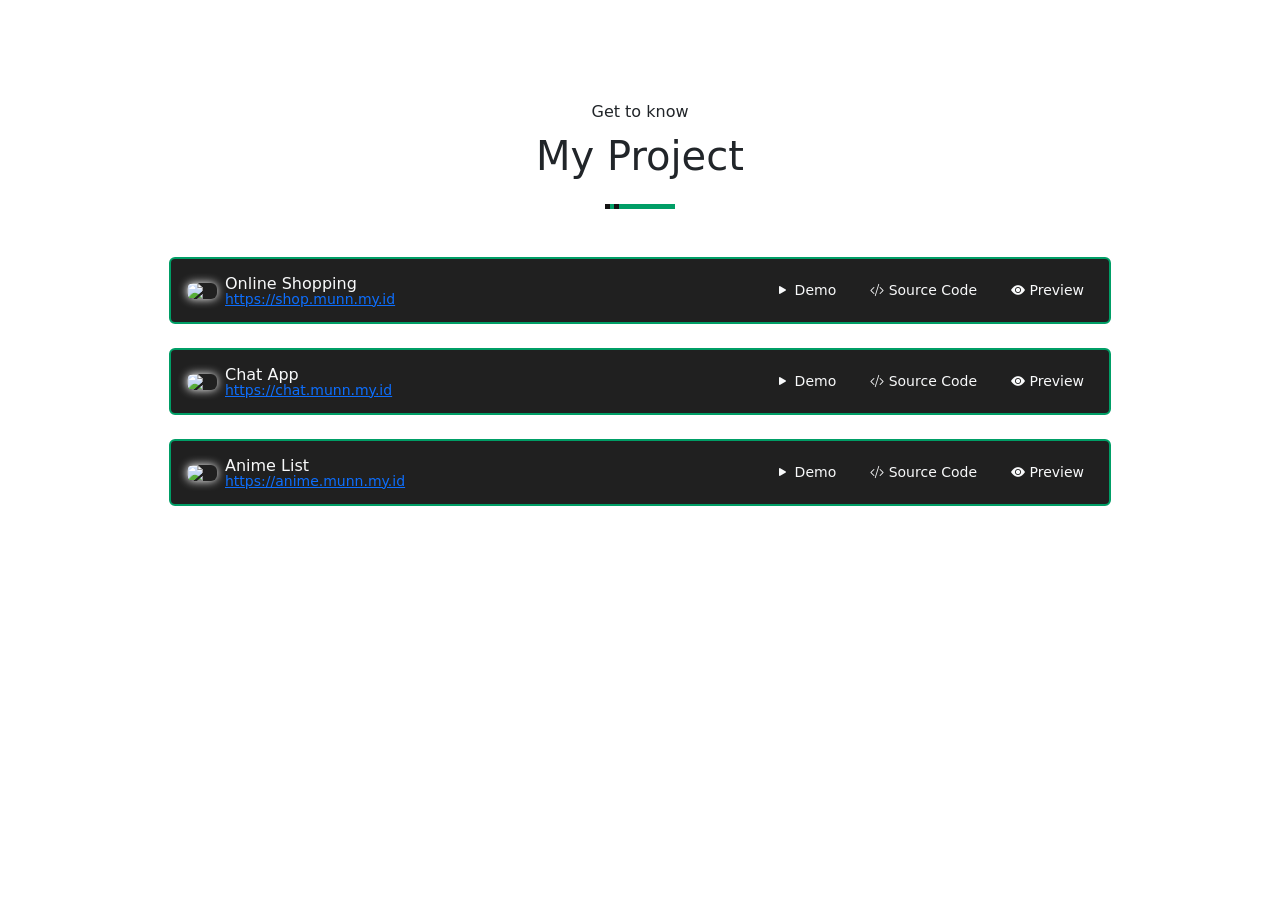
==== project.html @ 3191d8eb "[IMP] add SEO meta tags, sitemap, robots, and SVG favicon" ====
<!doctype html>
<html lang="en">

<head>
  <meta charset="utf-8">
  <meta name="viewport" content="width=device-width, initial-scale=1">
  
  <!-- SEO Primary Meta Tags -->
  <title>Projects | Muhammad Bintang Alsyahadat</title>
  <meta name="title" content="Projects | Muhammad Bintang Alsyahadat">
  <meta name="description" content="Explore web applications and development projects by Muhammad Bintang Alsyahadat including Online Shopping, Chat App, and Anime List.">
  <meta name="keywords" content="Muhammad Bintang Alsyahadat, Projects, Web Development, Laravel, Portofolio Project">
  <meta name="author" content="Muhammad Bintang Alsyahadat">
  <meta name="robots" content="index, follow">
  <link rel="canonical" href="https://bintangalsyahadat.github.io/project.html">
  <meta name="theme-color" content="#141414">

  <!-- Favicon -->
  <link rel="icon" type="image/svg+xml" href="asset/img/favicon.svg">

  <!-- Open Graph / Facebook / LinkedIn / WhatsApp -->
  <meta property="og:type" content="website">
  <meta property="og:url" content="https://bintangalsyahadat.github.io/project.html">
  <meta property="og:title" content="Projects | Muhammad Bintang Alsyahadat">
  <meta property="og:description" content="Explore web applications and development projects by Muhammad Bintang Alsyahadat including Online Shopping, Chat App, and Anime List.">
  <meta property="og:image" content="https://bintangalsyahadat.github.io/asset/img/profil.jpg">

  <!-- Twitter / X -->
  <meta property="twitter:card" content="summary_large_image">
  <meta property="twitter:url" content="https://bintangalsyahadat.github.io/project.html">
  <meta property="twitter:title" content="Projects | Muhammad Bintang Alsyahadat">
  <meta property="twitter:description" content="Explore web applications and development projects by Muhammad Bintang Alsyahadat including Online Shopping, Chat App, and Anime List.">
  <meta property="twitter:image" content="https://bintangalsyahadat.github.io/asset/img/profil.jpg">
  <meta name="twitter:creator" content="@BintangAl_">

  <link rel="stylesheet" href="https://cdn.jsdelivr.net/npm/bootstrap-icons@1.8.3/font/bootstrap-icons.css">
  <link href="https://cdn.jsdelivr.net/npm/bootstrap@5.2.0-beta1/dist/css/bootstrap.min.css" rel="stylesheet" integrity="sha384-0evHe/X+R7YkIZDRvuzKMRqM+OrBnVFBL6DOitfPri4tjfHxaWutUpFmBp4vmVor" crossorigin="anonymous">
  <link rel="stylesheet" href="asset/css/style.css">
  <link rel="stylesheet" href="asset/css/transition.css">

  <style>
    .carousel-control-prev-icon {
      background-image: url("data:image/svg+xml;charset=utf8,%3Csvg xmlns='http://www.w3.org/2000/svg' fill='%23009e66' viewBox='0 0 8 8'%3E%3Cpath d='M5.25 0l-4 4 4 4 1.5-1.5-2.5-2.5 2.5-2.5-1.5-1.5z'/%3E%3C/svg%3E") !important;
    }

    .carousel-control-next-icon {
      background-image: url("data:image/svg+xml;charset=utf8,%3Csvg xmlns='http://www.w3.org/2000/svg' fill='%23009e66' viewBox='0 0 8 8'%3E%3Cpath d='M2.75 0l-1.5 1.5 2.5 2.5-2.5 2.5 1.5 1.5 4-4-4-4z'/%3E%3C/svg%3E") !important;
    }

    .carousel-indicators button {
      width: 10px !important;
      height: 10px !important;
      border-radius: 100% !important;
      background-color: #009e66 !important;
    }
  </style>
</head>

<body>
  <div class="transition transition-3 is-active"></div>
  <div class="container-fluid mb-5">
    <div class="container mt-3">
      <div class="row d-block">
        <div class="col d-flex justify-content-end">
          <a href="/" type="button" id="close" class="btn-close btn-close-white fs-4 shadow-none" aria-label="Close"></a>
        </div>
        <div class="col mt-5">
          <div class="brasley-medium palet-abu fs-6 text-center">Get to know</div>
          <div class="genera-semi-bold display-6 text-center mt-2">My Project</div>
        </div>
      </div>

      <div class="d-flex justify-content-center mt-4">
        <div class="line d-flex" style="width: 70px; background-color: #009e66; height: 5px;">
          <div class="square" style="width: 5px; background-color: #141414; height: 5px;"></div>
          <div class="square mx-1" style="width: 5px; background-color: #141414; height: 5px;"></div>
        </div>
      </div>
    </div>

    <div class="col-md-9 col-12 mx-auto mt-5" id="project">
      <div class="card border border-2 mb-4" style="border-color: #009e66 !important; background-color: #202020">
          <div class="card-body d-flex justify-content-between pointer">
            <div class="d-flex align-items-center">
                <img src="https://munn.my.id/asset/img/shop/icon.png" width="30px" class="rounded" style="box-shadow: 0px 0px 10px #fff">
                <div class="d-block ms-2" style="line-height: 1;">
                  <div class="text-light genera-semi-bold pointer d-block">Online Shopping</div>
                  <a href="https://shop.munn.my.id" target="_blank" class="palet-abu small d-block">https://shop.munn.my.id</a>
                </div>
            </div>
            <div class="d-flex align-items-center">
                <a href="https://shop.munn.my.id" class="btn btn-sm bg-main text-light small" target="_blank" title="Demo"><i class="bi bi-play-fill"></i> <span class="d-none d-md-inline-block">Demo</span></a>
                
                <a href="https://github.com/BintangAl/laravel-shop" class="btn btn-sm bg-main text-light ms-3 small" target="_blank" title="Source Code"><i class="bi bi-code-slash"></i> <span class="d-none d-md-inline-block">Source Code</span></a>

                <a data-bs-toggle="collapse" data-bs-target="#preview-shop" aria-expanded="false" aria-controls="preview-shop" class="btn btn-sm bg-main text-light ms-3 small" target="_blank" title="Preview"><i class="bi bi-eye-fill"></i> <span class="d-none d-md-inline-block">Preview</span></a>
            </div>
          </div>

          <!-- <div id="preview-shop" class="carousel slide w-100 collapse border-top border-2" data-bs-ride="true" style="border-color: #009e66 !important; background-color: #202020">
            <div class="carousel-indicators">
                <button type="button" data-bs-target="#preview-chat" data-bs-slide-to="0" class="active" aria-current="true" aria-label="Slide 1"></button>
                <button type="button" data-bs-target="#preview-chat" data-bs-slide-to="1" aria-label="Slide 2"></button>
            </div>
            <div class="carousel-inner">
                <div class="carousel-item active">
                  <img src="https://munn.my.id/asset/img/chat/1.jpg" class="d-block w-100">
                </div>
                <div class="carousel-item">
                  <img src="https://munn.my.id/asset/img/chat/2.jpg" class="d-block w-100">
                </div>
            </div>
            <button class="carousel-control-prev" type="button" data-bs-target="#preview-chat" data-bs-slide="prev">
                <span class="carousel-control-prev-icon" aria-hidden="true"></span>
                <span class="visually-hidden">Previous</span>
            </button>
            <button class="carousel-control-next" type="button" data-bs-target="#preview-chat" data-bs-slide="next">
                <span class="carousel-control-next-icon" aria-hidden="true"></span>
                <span class="visually-hidden">Next</span>
            </button>
          </div> -->
      </div>

      <div class="card border border-2 mb-4" style="border-color: #009e66 !important; background-color: #202020">
          <div class="card-body d-flex justify-content-between pointer">
            <div class="d-flex align-items-center">
                <img src="https://munn.my.id/asset/img/chat/icon.png" width="30px" class="rounded" style="box-shadow: 0px 0px 10px #fff">
                <div class="d-block ms-2" style="line-height: 1;">
                  <div class="text-light genera-semi-bold pointer d-block">Chat App</div>
                  <a href="https://chat.munn.my.id" target="_blank" class="palet-abu small d-block">https://chat.munn.my.id</a>
                </div>
            </div>
            <div class="d-flex align-items-center">
                <a href="https://chat.munn.my.id" class="btn btn-sm bg-main text-light small" target="_blank" title="Demo"><i class="bi bi-play-fill"></i> <span class="d-none d-md-inline-block">Demo</span></a>
                
                <a href="https://github.com/BintangAl/laravel-chat" class="btn btn-sm bg-main text-light ms-3 small" target="_blank" title="Source Code"><i class="bi bi-code-slash"></i> <span class="d-none d-md-inline-block">Source Code</span></a>

                <a data-bs-toggle="collapse" data-bs-target="#preview-chat" aria-expanded="false" aria-controls="preview-chat" class="btn btn-sm bg-main text-light ms-3 small" target="_blank" title="Preview"><i class="bi bi-eye-fill"></i> <span class="d-none d-md-inline-block">Preview</span></a>
            </div>
          </div>

          <div id="preview-chat" class="carousel slide w-100 collapse border-top border-2" data-bs-ride="true" style="border-color: #009e66 !important; background-color: #202020">
            <div class="carousel-indicators">
                <button type="button" data-bs-target="#preview-chat" data-bs-slide-to="0" class="active" aria-current="true" aria-label="Slide 1"></button>
                <button type="button" data-bs-target="#preview-chat" data-bs-slide-to="1" aria-label="Slide 2"></button>
            </div>
            <div class="carousel-inner">
                <div class="carousel-item active">
                  <img src="https://munn.my.id/asset/img/chat/1.jpg" class="d-block w-100">
                </div>
                <div class="carousel-item">
                  <img src="https://munn.my.id/asset/img/chat/2.jpg" class="d-block w-100">
                </div>
            </div>
            <button class="carousel-control-prev" type="button" data-bs-target="#preview-chat" data-bs-slide="prev">
                <span class="carousel-control-prev-icon" aria-hidden="true"></span>
                <span class="visually-hidden">Previous</span>
            </button>
            <button class="carousel-control-next" type="button" data-bs-target="#preview-chat" data-bs-slide="next">
                <span class="carousel-control-next-icon" aria-hidden="true"></span>
                <span class="visually-hidden">Next</span>
            </button>
          </div>
      </div>

      <div class="card border border-2 mb-4" style="border-color: #009e66 !important; background-color: #202020">
        <div class="card-body d-flex justify-content-between pointer">
          <div class="d-flex align-items-center">
              <img src="https://munn.my.id/asset/img/anime-list/icon.png" width="30px" class="rounded" style="box-shadow: 0px 0px 10px #fff">
              <div class="d-block ms-2" style="line-height: 1;">
                <div class="text-light genera-semi-bold pointer d-block">Anime List</div>
                <a href="https://anime.munn.my.id" target="_blank" class="palet-abu small d-block">https://anime.munn.my.id</a>
              </div>
          </div>
          <div class="d-flex align-items-center">
              <a href="https://anime.munn.my.id" class="btn btn-sm bg-main text-light small" target="_blank" title="Demo"><i class="bi bi-play-fill"></i> <span class="d-none d-md-inline-block">Demo</span></a>

              <a href="https://github.com/BintangAl/laravel-anime-list" class="btn btn-sm bg-main text-light ms-3 small" target="_blank" title="Source Code"><i class="bi bi-code-slash"></i> <span class="d-none d-md-inline-block">Source Code</span></a>

              <a data-bs-toggle="collapse" data-bs-target="#preview-anime-list" aria-expanded="false" aria-controls="preview-anime-list" class="btn btn-sm bg-main text-light ms-3 small" target="_blank" title="Preview"><i class="bi bi-eye-fill"></i> <span class="d-none d-md-inline-block">Preview</span></a>
          </div>
        </div>
        
        <div id="preview-anime-list" class="carousel slide w-100 collapse border-top border-2" data-bs-ride="true" style="border-color: #009e66 !important; background-color: #202020">
          <div class="carousel-indicators">
              <button type="button" data-bs-target="#preview-anime-list" data-bs-slide-to="0" class="active" aria-current="true" aria-label="Slide 1"></button>
              <button type="button" data-bs-target="#preview-anime-list" data-bs-slide-to="1" aria-label="Slide 2"></button>
              <button type="button" data-bs-target="#preview-anime-list" data-bs-slide-to="2" aria-label="Slide 3"></button>
              <button type="button" data-bs-target="#preview-anime-list" data-bs-slide-to="3" aria-label="Slide 4"></button>
              <button type="button" data-bs-target="#preview-anime-list" data-bs-slide-to="4" aria-label="Slide 5"></button>
              <button type="button" data-bs-target="#preview-anime-list" data-bs-slide-to="5" aria-label="Slide 6"></button>
          </div>
          <div class="carousel-inner">
              <div class="carousel-item active">
                <img src="https://munn.my.id/asset/img/anime-list/animelist.png" class="d-block w-100">
              </div>
              <div class="carousel-item">
                <img src="https://munn.my.id/asset/img/anime-list/home.png" class="d-block w-100">
              </div>
              <div class="carousel-item">
                <img src="https://munn.my.id/asset/img/anime-list/profile-list.png" class="d-block w-100">
              </div>
              <div class="carousel-item">
                <img src="https://munn.my.id/asset/img/anime-list/profile-fav.png" class="d-block w-100">
              </div>
              <div class="carousel-item">
                <img src="https://munn.my.id/asset/img/anime-list/auth.png" class="d-block w-100">
              </div>
              <div class="carousel-item">
                <img src="https://munn.my.id/asset/img/anime-list/responsive.png" class="d-block w-100">
              </div>
          </div>
          <button class="carousel-control-prev" type="button" data-bs-target="#preview-anime-list" data-bs-slide="prev">
              <span class="carousel-control-prev-icon" aria-hidden="true"></span>
              <span class="visually-hidden">Previous</span>
          </button>
          <button class="carousel-control-next" type="button" data-bs-target="#preview-anime-list" data-bs-slide="next">
              <span class="carousel-control-next-icon" aria-hidden="true"></span>
              <span class="visually-hidden">Next</span>
          </button>
        </div>
    </div>
    </div>
  </div>

  <script src="https://cdn.jsdelivr.net/npm/bootstrap@5.2.0/dist/js/bootstrap.bundle.min.js" integrity="sha384-A3rJD856KowSb7dwlZdYEkO39Gagi7vIsF0jrRAoQmDKKtQBHUuLZ9AsSv4jD4Xa" crossorigin="anonymous"></script>
  <script src="/asset/js/jquery-3.5.1.min.js"></script>
  <script src="/asset/js/menu.js"></script>
</body>

</html>
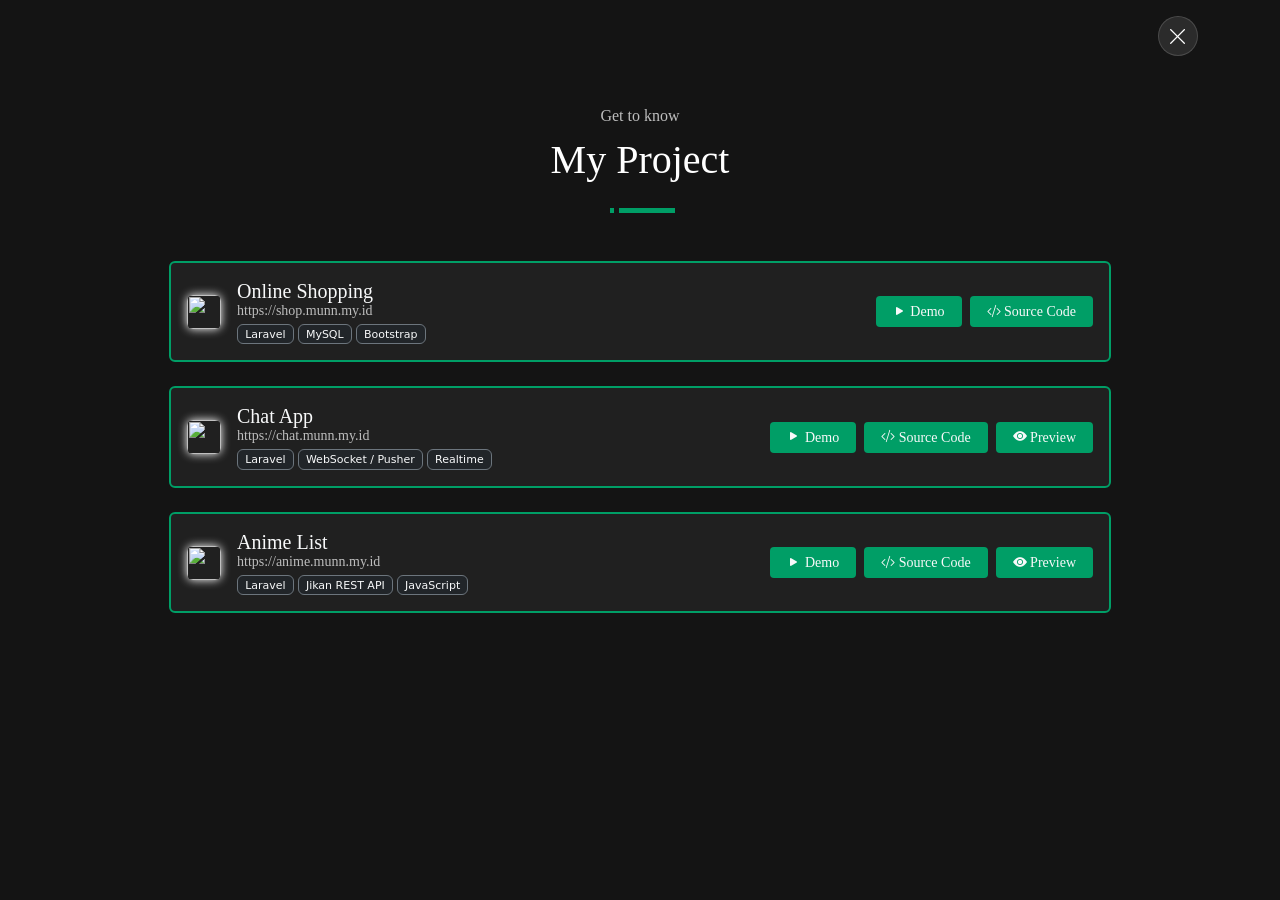
==== commit cb7d90e7: "[IMP] update UI components, dynamic age, skills visualization, and local project assets" ====
--- a/project.html
+++ b/project.html
@@ -62,7 +62,7 @@
     <div class="container mt-3">
       <div class="row d-block">
         <div class="col d-flex justify-content-end">
-          <a href="/" type="button" id="close" class="btn-close btn-close-white fs-4 shadow-none" aria-label="Close"></a>
+          <a href="/" type="button" id="close" class="btn-close-custom shadow-none" aria-label="Close"><i class="bi bi-x-lg fs-5"></i></a>
         </div>
         <div class="col mt-5">
           <div class="brasley-medium palet-abu fs-6 text-center">Get to know</div>
@@ -80,34 +80,61 @@
 
     <div class="col-md-9 col-12 mx-auto mt-5" id="project">
       <div class="card border border-2 mb-4" style="border-color: #009e66 !important; background-color: #202020">
-          <div class="card-body d-flex justify-content-between pointer">
-            <div class="d-flex align-items-center">
-                <img src="https://munn.my.id/asset/img/shop/icon.png" width="30px" class="rounded" style="box-shadow: 0px 0px 10px #fff">
-                <div class="d-block ms-2" style="line-height: 1;">
-                  <div class="text-light genera-semi-bold pointer d-block">Online Shopping</div>
-                  <a href="https://shop.munn.my.id" target="_blank" class="palet-abu small d-block">https://shop.munn.my.id</a>
-                </div>
-            </div>
-            <div class="d-flex align-items-center">
-                <a href="https://shop.munn.my.id" class="btn btn-sm bg-main text-light small" target="_blank" title="Demo"><i class="bi bi-play-fill"></i> <span class="d-none d-md-inline-block">Demo</span></a>
+          <div class="card-body d-flex justify-content-between align-items-center pointer">
+            <div class="d-flex align-items-center">
+                <img src="asset/img/shop/icon.png" width="34px" height="34px" class="rounded" style="box-shadow: 0px 0px 10px #fff">
+                <div class="d-block ms-3" style="line-height: 1.2;">
+                  <div class="text-light genera-semi-bold pointer d-block fs-5">Online Shopping</div>
+                  <a href="https://shop.munn.my.id" target="_blank" class="palet-abu small d-block mb-1">https://shop.munn.my.id</a>
+                  <div class="d-flex flex-wrap gap-1 mt-1">
+                    <span class="badge bg-dark border border-secondary text-light fw-normal" style="font-size: 11px;">Laravel</span>
+                    <span class="badge bg-dark border border-secondary text-light fw-normal" style="font-size: 11px;">MySQL</span>
+                    <span class="badge bg-dark border border-secondary text-light fw-normal" style="font-size: 11px;">Bootstrap</span>
+                  </div>
+                </div>
+            </div>
+            <div class="d-flex align-items-center">
+                <a href="https://shop.munn.my.id" class="btn btn-sm bg-main text-light small px-3 py-1" target="_blank" title="Demo"><i class="bi bi-play-fill"></i> <span class="d-none d-md-inline-block">Demo</span></a>
                 
-                <a href="https://github.com/BintangAl/laravel-shop" class="btn btn-sm bg-main text-light ms-3 small" target="_blank" title="Source Code"><i class="bi bi-code-slash"></i> <span class="d-none d-md-inline-block">Source Code</span></a>
-
-                <a data-bs-toggle="collapse" data-bs-target="#preview-shop" aria-expanded="false" aria-controls="preview-shop" class="btn btn-sm bg-main text-light ms-3 small" target="_blank" title="Preview"><i class="bi bi-eye-fill"></i> <span class="d-none d-md-inline-block">Preview</span></a>
-            </div>
-          </div>
-
-          <!-- <div id="preview-shop" class="carousel slide w-100 collapse border-top border-2" data-bs-ride="true" style="border-color: #009e66 !important; background-color: #202020">
+                <a href="https://github.com/BintangAl/laravel-shop" class="btn btn-sm bg-main text-light ms-2 small px-3 py-1" target="_blank" title="Source Code"><i class="bi bi-code-slash"></i> <span class="d-none d-md-inline-block">Source Code</span></a>
+            </div>
+          </div>
+      </div>
+
+      <div class="card border border-2 mb-4" style="border-color: #009e66 !important; background-color: #202020">
+          <div class="card-body d-flex justify-content-between align-items-center pointer">
+            <div class="d-flex align-items-center">
+                <img src="asset/img/chat/2.jpg" width="34px" height="34px" class="rounded" style="box-shadow: 0px 0px 10px #fff; object-fit: cover;">
+                <div class="d-block ms-3" style="line-height: 1.2;">
+                  <div class="text-light genera-semi-bold pointer d-block fs-5">Chat App</div>
+                  <a href="https://chat.munn.my.id" target="_blank" class="palet-abu small d-block mb-1">https://chat.munn.my.id</a>
+                  <div class="d-flex flex-wrap gap-1 mt-1">
+                    <span class="badge bg-dark border border-secondary text-light fw-normal" style="font-size: 11px;">Laravel</span>
+                    <span class="badge bg-dark border border-secondary text-light fw-normal" style="font-size: 11px;">WebSocket / Pusher</span>
+                    <span class="badge bg-dark border border-secondary text-light fw-normal" style="font-size: 11px;">Realtime</span>
+                  </div>
+                </div>
+            </div>
+            <div class="d-flex align-items-center">
+                <a href="https://chat.munn.my.id" class="btn btn-sm bg-main text-light small px-3 py-1" target="_blank" title="Demo"><i class="bi bi-play-fill"></i> <span class="d-none d-md-inline-block">Demo</span></a>
+                
+                <a href="https://github.com/BintangAl/laravel-chat" class="btn btn-sm bg-main text-light ms-2 small px-3 py-1" target="_blank" title="Source Code"><i class="bi bi-code-slash"></i> <span class="d-none d-md-inline-block">Source Code</span></a>
+
+                <a data-bs-toggle="collapse" data-bs-target="#preview-chat" aria-expanded="false" aria-controls="preview-chat" class="btn btn-sm bg-main text-light ms-2 small px-3 py-1" title="Preview"><i class="bi bi-eye-fill"></i> <span class="d-none d-md-inline-block">Preview</span></a>
+            </div>
+          </div>
+
+          <div id="preview-chat" class="carousel slide w-100 collapse border-top border-2" data-bs-ride="true" style="border-color: #009e66 !important; background-color: #202020">
             <div class="carousel-indicators">
                 <button type="button" data-bs-target="#preview-chat" data-bs-slide-to="0" class="active" aria-current="true" aria-label="Slide 1"></button>
                 <button type="button" data-bs-target="#preview-chat" data-bs-slide-to="1" aria-label="Slide 2"></button>
             </div>
             <div class="carousel-inner">
                 <div class="carousel-item active">
-                  <img src="https://munn.my.id/asset/img/chat/1.jpg" class="d-block w-100">
+                  <img src="asset/img/chat/1.jpg" class="d-block w-100">
                 </div>
                 <div class="carousel-item">
-                  <img src="https://munn.my.id/asset/img/chat/2.jpg" class="d-block w-100">
+                  <img src="asset/img/chat/2.jpg" class="d-block w-100">
                 </div>
             </div>
             <button class="carousel-control-prev" type="button" data-bs-target="#preview-chat" data-bs-slide="prev">
@@ -118,66 +145,29 @@
                 <span class="carousel-control-next-icon" aria-hidden="true"></span>
                 <span class="visually-hidden">Next</span>
             </button>
-          </div> -->
+          </div>
       </div>
 
       <div class="card border border-2 mb-4" style="border-color: #009e66 !important; background-color: #202020">
-          <div class="card-body d-flex justify-content-between pointer">
-            <div class="d-flex align-items-center">
-                <img src="https://munn.my.id/asset/img/chat/icon.png" width="30px" class="rounded" style="box-shadow: 0px 0px 10px #fff">
-                <div class="d-block ms-2" style="line-height: 1;">
-                  <div class="text-light genera-semi-bold pointer d-block">Chat App</div>
-                  <a href="https://chat.munn.my.id" target="_blank" class="palet-abu small d-block">https://chat.munn.my.id</a>
-                </div>
-            </div>
-            <div class="d-flex align-items-center">
-                <a href="https://chat.munn.my.id" class="btn btn-sm bg-main text-light small" target="_blank" title="Demo"><i class="bi bi-play-fill"></i> <span class="d-none d-md-inline-block">Demo</span></a>
-                
-                <a href="https://github.com/BintangAl/laravel-chat" class="btn btn-sm bg-main text-light ms-3 small" target="_blank" title="Source Code"><i class="bi bi-code-slash"></i> <span class="d-none d-md-inline-block">Source Code</span></a>
-
-                <a data-bs-toggle="collapse" data-bs-target="#preview-chat" aria-expanded="false" aria-controls="preview-chat" class="btn btn-sm bg-main text-light ms-3 small" target="_blank" title="Preview"><i class="bi bi-eye-fill"></i> <span class="d-none d-md-inline-block">Preview</span></a>
-            </div>
-          </div>
-
-          <div id="preview-chat" class="carousel slide w-100 collapse border-top border-2" data-bs-ride="true" style="border-color: #009e66 !important; background-color: #202020">
-            <div class="carousel-indicators">
-                <button type="button" data-bs-target="#preview-chat" data-bs-slide-to="0" class="active" aria-current="true" aria-label="Slide 1"></button>
-                <button type="button" data-bs-target="#preview-chat" data-bs-slide-to="1" aria-label="Slide 2"></button>
-            </div>
-            <div class="carousel-inner">
-                <div class="carousel-item active">
-                  <img src="https://munn.my.id/asset/img/chat/1.jpg" class="d-block w-100">
-                </div>
-                <div class="carousel-item">
-                  <img src="https://munn.my.id/asset/img/chat/2.jpg" class="d-block w-100">
-                </div>
-            </div>
-            <button class="carousel-control-prev" type="button" data-bs-target="#preview-chat" data-bs-slide="prev">
-                <span class="carousel-control-prev-icon" aria-hidden="true"></span>
-                <span class="visually-hidden">Previous</span>
-            </button>
-            <button class="carousel-control-next" type="button" data-bs-target="#preview-chat" data-bs-slide="next">
-                <span class="carousel-control-next-icon" aria-hidden="true"></span>
-                <span class="visually-hidden">Next</span>
-            </button>
-          </div>
-      </div>
-
-      <div class="card border border-2 mb-4" style="border-color: #009e66 !important; background-color: #202020">
-        <div class="card-body d-flex justify-content-between pointer">
+        <div class="card-body d-flex justify-content-between align-items-center pointer">
           <div class="d-flex align-items-center">
-              <img src="https://munn.my.id/asset/img/anime-list/icon.png" width="30px" class="rounded" style="box-shadow: 0px 0px 10px #fff">
-              <div class="d-block ms-2" style="line-height: 1;">
-                <div class="text-light genera-semi-bold pointer d-block">Anime List</div>
-                <a href="https://anime.munn.my.id" target="_blank" class="palet-abu small d-block">https://anime.munn.my.id</a>
+              <img src="asset/img/anime-list/icon.png" width="34px" height="34px" class="rounded" style="box-shadow: 0px 0px 10px #fff">
+              <div class="d-block ms-3" style="line-height: 1.2;">
+                <div class="text-light genera-semi-bold pointer d-block fs-5">Anime List</div>
+                <a href="https://anime.munn.my.id" target="_blank" class="palet-abu small d-block mb-1">https://anime.munn.my.id</a>
+                <div class="d-flex flex-wrap gap-1 mt-1">
+                  <span class="badge bg-dark border border-secondary text-light fw-normal" style="font-size: 11px;">Laravel</span>
+                  <span class="badge bg-dark border border-secondary text-light fw-normal" style="font-size: 11px;">Jikan REST API</span>
+                  <span class="badge bg-dark border border-secondary text-light fw-normal" style="font-size: 11px;">JavaScript</span>
+                </div>
               </div>
           </div>
           <div class="d-flex align-items-center">
-              <a href="https://anime.munn.my.id" class="btn btn-sm bg-main text-light small" target="_blank" title="Demo"><i class="bi bi-play-fill"></i> <span class="d-none d-md-inline-block">Demo</span></a>
-
-              <a href="https://github.com/BintangAl/laravel-anime-list" class="btn btn-sm bg-main text-light ms-3 small" target="_blank" title="Source Code"><i class="bi bi-code-slash"></i> <span class="d-none d-md-inline-block">Source Code</span></a>
-
-              <a data-bs-toggle="collapse" data-bs-target="#preview-anime-list" aria-expanded="false" aria-controls="preview-anime-list" class="btn btn-sm bg-main text-light ms-3 small" target="_blank" title="Preview"><i class="bi bi-eye-fill"></i> <span class="d-none d-md-inline-block">Preview</span></a>
+              <a href="https://anime.munn.my.id" class="btn btn-sm bg-main text-light small px-3 py-1" target="_blank" title="Demo"><i class="bi bi-play-fill"></i> <span class="d-none d-md-inline-block">Demo</span></a>
+
+              <a href="https://github.com/BintangAl/laravel-anime-list" class="btn btn-sm bg-main text-light ms-2 small px-3 py-1" target="_blank" title="Source Code"><i class="bi bi-code-slash"></i> <span class="d-none d-md-inline-block">Source Code</span></a>
+
+              <a data-bs-toggle="collapse" data-bs-target="#preview-anime-list" aria-expanded="false" aria-controls="preview-anime-list" class="btn btn-sm bg-main text-light ms-2 small px-3 py-1" title="Preview"><i class="bi bi-eye-fill"></i> <span class="d-none d-md-inline-block">Preview</span></a>
           </div>
         </div>
         
@@ -192,22 +182,22 @@
           </div>
           <div class="carousel-inner">
               <div class="carousel-item active">
-                <img src="https://munn.my.id/asset/img/anime-list/animelist.png" class="d-block w-100">
-              </div>
-              <div class="carousel-item">
-                <img src="https://munn.my.id/asset/img/anime-list/home.png" class="d-block w-100">
-              </div>
-              <div class="carousel-item">
-                <img src="https://munn.my.id/asset/img/anime-list/profile-list.png" class="d-block w-100">
-              </div>
-              <div class="carousel-item">
-                <img src="https://munn.my.id/asset/img/anime-list/profile-fav.png" class="d-block w-100">
-              </div>
-              <div class="carousel-item">
-                <img src="https://munn.my.id/asset/img/anime-list/auth.png" class="d-block w-100">
-              </div>
-              <div class="carousel-item">
-                <img src="https://munn.my.id/asset/img/anime-list/responsive.png" class="d-block w-100">
+                <img src="asset/img/anime-list/animelist.png" class="d-block w-100">
+              </div>
+              <div class="carousel-item">
+                <img src="asset/img/anime-list/home.png" class="d-block w-100">
+              </div>
+              <div class="carousel-item">
+                <img src="asset/img/anime-list/profile-list.png" class="d-block w-100">
+              </div>
+              <div class="carousel-item">
+                <img src="asset/img/anime-list/profile-fav.png" class="d-block w-100">
+              </div>
+              <div class="carousel-item">
+                <img src="asset/img/anime-list/auth.png" class="d-block w-100">
+              </div>
+              <div class="carousel-item">
+                <img src="asset/img/anime-list/responsive.png" class="d-block w-100">
               </div>
           </div>
           <button class="carousel-control-prev" type="button" data-bs-target="#preview-anime-list" data-bs-slide="prev">
--- a/asset/css/style.css
+++ b/asset/css/style.css
@@ -0,0 +1,512 @@
+@font-face {font-family: "Harmonia Sans";
+    src: url("/asset/font/Harmonia-Sans/70157cb1204ca26691b11450306cd5f4.eot"); /* IE9*/
+    src: url("/asset/font/Harmonia-Sans/70157cb1204ca26691b11450306cd5f4.eot?#iefix") format("embedded-opentype"), /* IE6-IE8 */
+    url("/asset/font/Harmonia-Sans/70157cb1204ca26691b11450306cd5f4.woff2") format("woff2"), /* chrome、firefox */
+    url("/asset/font/Harmonia-Sans/70157cb1204ca26691b11450306cd5f4.woff") format("woff"), /* chrome、firefox */
+    url("/asset/font/Harmonia-Sans/70157cb1204ca26691b11450306cd5f4.ttf") format("truetype"), /* chrome、firefox、opera、Safari, Android, iOS 4.2+*/
+    url("/asset/font/Harmonia-Sans/70157cb1204ca26691b11450306cd5f4.svg#Harmonia Sans W06 Semi Bold Cn") format("svg"); /* iOS 4.1- */
+}
+
+@font-face {
+    font-family: "Brasley Medium";
+    src: url("/asset/font/Brasley-Medium/Brasley-Medium.ttf");
+}
+
+@font-face {
+    font-family: "Genera Semi Bold";
+    src: url("/asset/font/Genera-SemiBold.ttf");
+}
+
+body{
+  overflow-x: hidden;
+}
+
+/* Font */
+.brasley-medium {
+    font-family: "Brasley Medium" !important;
+}
+
+.genera-semi-bold {
+    font-family: "Genera Semi Bold" !important;
+}
+
+.harmonia {
+    font-family: "Harmonia Sans" !important;
+}
+
+/* Color */
+.palet-abu {
+    color: #bdbdbd;
+}
+
+.palet-green {
+    color: #009e66;
+}
+
+/* Background Color */
+.bg-palet-black {
+    background-color: #202020;
+}
+
+.bg-palet-green {
+    background-color: #009e66;
+}
+
+body {
+    right: 0;
+    bottom: 0;
+    min-width: 100%;
+    min-height: 100%;
+    background-color: #141414;
+    color: white;
+}
+
+#myVideo {
+    width: 100vw;
+    height: 100vh;
+    object-fit: cover;
+    position: fixed;
+    top: 0;
+    left: 0;
+    z-index: -1;
+}
+
+#bg {
+    position: fixed;
+    right: 0;
+    bottom: 0;
+    min-width: 100%;
+    min-height: 100%;
+    background-color: black;
+    color: white;
+    font-family: "Harmonia Sans" !important;
+    opacity: 70%;
+    z-index: -1;
+}
+
+a {
+    text-decoration: none;
+    color: white;
+    font-family: "Harmonia Sans" !important;
+
+}
+
+a:hover {
+    color: white;
+}
+
+#section{
+    position: absolute;
+    top: 50%;
+    left: 50%;
+    transform: translate(-50%, -50%);
+    font-family: "Genera Semi Bold" !important;
+}
+
+#social {
+    z-index: -1;
+}
+
+#bio {
+    font-family: "Brasley Medium";
+    color: #bdbdbd;
+    font-size: 14px;
+}
+
+#line {
+    background-color: #545454;
+    width: 100%;
+    height: 2px;
+}
+
+#about-social {
+    user-select: none;
+}
+
+#about-social a i {
+    color: #bdbdbd;
+    font-size: 14px;
+}
+
+#about-social a i:hover {
+    color: #009e66;
+}
+
+.name {
+    display: flex;
+    justify-content: center;
+    align-items: center;
+    font-family: "Genera Semi Bold" !important;
+}
+
+.item-box {
+    width: 100%;
+    height: 150px;
+    background-color: #202020;
+}
+
+.line-start {
+    width: 3px;
+    height: 100%;
+    background-color: #009e66;
+}
+
+.service-box {
+    width: 100%;
+    height: 220px;
+    background-color: #202020;
+}
+
+.line-bottom {
+    width: 100%;
+    height: 3px;
+    background-color: #009e66;
+    opacity: 1;
+}
+
+.box-login {
+    background-color: #202020;
+    font-family: "Genera Semi Bold" !important;
+}
+
+/* .service-box:hover .line-bottom {
+    background-color: #202020;
+    transition: all 0.5s ease;
+} */
+
+
+/* header */
+
+.header {
+  position: fixed;
+  width: 100%;
+  z-index: 3;
+}
+
+.header ul {
+  width: 200px;
+  list-style: none;
+  float: right;
+  margin-right: 20px ;
+  overflow: hidden;
+  background-color: #202020;
+}
+
+.header li a {
+  display: block;
+  padding: 10px 10px;
+  text-decoration: none;
+  color: #bdbdbd;
+}
+
+.header li a:hover {
+    color: #fff;
+}
+
+.header .logo {
+  display: block;
+  float: left;
+  font-size: 2em;
+  padding: 10px 20px;
+  text-decoration: none;
+}
+
+/* menu */
+
+.header .menu {
+  clear: both;
+  max-height: 0;
+  transition: max-height .2s ease-out;
+}
+
+/* menu icon */
+
+.header .menu-icon {
+  cursor: pointer;
+  display: inline-block;
+  float: right;
+  padding: 28px 20px;
+  position: relative;
+  user-select: none;
+}
+
+.header .menu-icon .navicon {
+  background: #fff;
+  display: block;
+  height: 2px;
+  position: relative;
+  transition: background .2s ease-out;
+  width: 15px;
+}
+
+.header .menu-icon .navicon:before{
+  background: #fff;
+  content: '';
+  display: block;
+  height: 100%;
+  position: absolute;
+  transition: all .2s ease-out;
+  width: 25px;
+}
+
+
+.header .menu-icon .navicon:after {
+  background: #fff;
+  content: '';
+  display: block;
+  height: 100%;
+  position: absolute;
+  transition: all .2s ease-out;
+  width: 18px;
+}
+
+.header .menu-icon .navicon:before {
+  top: 5px;
+}
+
+.header .menu-icon .navicon:after {
+  top: -5px;
+}
+
+/* menu btn */
+
+.header .menu-btn {
+  display: none;
+}
+
+.header .menu-btn:checked ~ .menu {
+  max-height: 240px;
+}
+
+.header .menu-btn:checked ~ .menu-icon .navicon {
+  background: transparent;
+}
+
+.header .menu-btn:checked ~ .menu-icon .navicon:before {
+  transform: rotate(-45deg);
+  width: 18px;
+}
+
+.header .menu-btn:checked ~ .menu-icon .navicon:after {
+  transform: rotate(45deg);
+  width: 18px;
+}
+
+.header .menu-btn:checked ~ .menu-icon:not(.steps) .navicon:before,
+.header .menu-btn:checked ~ .menu-icon:not(.steps) .navicon:after {
+  top: 0;
+}
+
+/* 48em = 768px */
+
+@media (min-width: 48em) {
+  .header ul {
+      margin: 0;
+      padding: 0;
+      width: 500px;
+      list-style: none;
+      overflow: hidden;
+      background-color: transparent;
+    }
+    
+      .header li {
+        float: left;
+      }
+      
+    .header li a {
+      display: block;
+      padding: 20px 20px;
+      text-decoration: none;
+      color: #fff;
+    }
+    
+  .header .menu {
+    clear: none;
+    float: right;
+    max-height: none;
+  }
+
+  .header .logo {
+      padding: 10px 70px;
+  }
+
+  .header .menu-icon {
+    display: none;
+  }
+}
+
+
+/* login box */
+
+.login-box {
+  user-select: none;
+  position: absolute;
+  top: 50%;
+  left: 50%;
+  padding: 40px;
+  transform: translate(-50%, -50%);
+  background: #202020;
+  box-sizing: border-box;
+  box-shadow: 0 15px 25px rgba(0,0,0,.6);
+  border-radius: 10px;
+}
+
+.login-box h2 {
+  margin: 0 0 30px;
+  padding: 0;
+  color: #fff;
+  text-align: center;
+}
+
+.login-box .user-box {
+  position: relative;
+}
+
+.login-box .user-box input {
+  padding: 10px 0;
+  font-size: 16px;
+  color: #fff;
+  border: none;
+  border-bottom: 1px solid #fff;
+  outline: none;
+  background: transparent;
+}
+.login-box .user-box label {
+  position: absolute;
+  top:0;
+  left: 0;
+  padding: 10px 0;
+  font-size: 16px;
+  font-family: "Harmonia Sans" !important;
+  color: #fff;
+  pointer-events: none;
+  transition: .5s;
+}
+
+.login-box .user-box input:focus ~ label,
+.login-box .user-box input:valid ~ label {
+  top: -20px;
+  left: 0;
+  color: #009e66;
+  font-size: 12px;
+}
+
+.pointer{
+  cursor: pointer;
+  user-select: none;
+}
+
+.bg-main {
+  background-color: #009e66;
+}
+
+/* Close & Back Button */
+.btn-close-custom {
+    display: inline-flex;
+    align-items: center;
+    justify-content: center;
+    width: 40px;
+    height: 40px;
+    background: rgba(255, 255, 255, 0.1);
+    backdrop-filter: blur(8px);
+    -webkit-backdrop-filter: blur(8px);
+    border: 1px solid rgba(255, 255, 255, 0.15);
+    border-radius: 50%;
+    color: #fff;
+    text-decoration: none;
+    transition: all 0.25s ease;
+}
+
+.btn-close-custom:hover {
+    background: rgba(0, 158, 102, 0.8);
+    border-color: #009e66;
+    color: #fff;
+    transform: rotate(90deg);
+}
+
+/* Heading Decorative Line & Moving Square Animation */
+.line {
+    position: relative;
+    overflow: hidden;
+}
+
+.square {
+    animation: moveSquare 2s infinite ease-in-out alternate;
+}
+
+.square.mx-1 {
+    animation-delay: 0.2s;
+}
+
+@keyframes moveSquare {
+    0% {
+        transform: translateX(0);
+    }
+    100% {
+        transform: translateX(55px);
+    }
+}
+
+/* Tech Skill Badges */
+.skill-card {
+    background: #202020;
+    border: 1px solid #2e2e2e;
+    border-radius: 12px;
+    padding: 24px;
+    height: 100%;
+    transition: all 0.25s ease;
+}
+
+.skill-card:hover {
+    border-color: #009e66;
+    transform: translateY(-3px);
+}
+
+.skill-card-title {
+    color: #fff;
+    font-size: 1.15rem;
+    margin-bottom: 18px;
+    display: flex;
+    align-items: center;
+}
+
+.skill-badge {
+    display: inline-flex;
+    align-items: center;
+    background-color: #141414;
+    border: 1px solid #333;
+    color: #e0e0e0;
+    padding: 8px 14px;
+    border-radius: 8px;
+    font-size: 0.9rem;
+    margin-right: 8px;
+    margin-bottom: 10px;
+    transition: all 0.2s ease;
+}
+
+.skill-badge i {
+    color: #009e66;
+    margin-right: 8px;
+    font-size: 1.1rem;
+}
+
+.skill-badge:hover {
+    border-color: #009e66;
+    color: #fff;
+    background-color: #1a1a1a;
+}
+
+.carousel-control-prev-icon {
+  background-image: url("data:image/svg+xml;charset=utf8,%3Csvg xmlns='http://www.w3.org/2000/svg' fill='%23009e66' viewBox='0 0 8 8'%3E%3Cpath d='M5.25 0l-4 4 4 4 1.5-1.5-2.5-2.5 2.5-2.5-1.5-1.5z'/%3E%3C/svg%3E") !important;
+}
+
+.carousel-control-next-icon {
+  background-image: url("data:image/svg+xml;charset=utf8,%3Csvg xmlns='http://www.w3.org/2000/svg' fill='%23009e66' viewBox='0 0 8 8'%3E%3Cpath d='M2.75 0l-1.5 1.5 2.5 2.5-2.5 2.5 1.5 1.5 4-4-4-4z'/%3E%3C/svg%3E") !important;
+}
+
+.carousel-indicators button {
+  width: 10px !important;
+  height: 10px !important;
+  border-radius: 100% !important;
+  background-color: #009e66 !important;
+}
